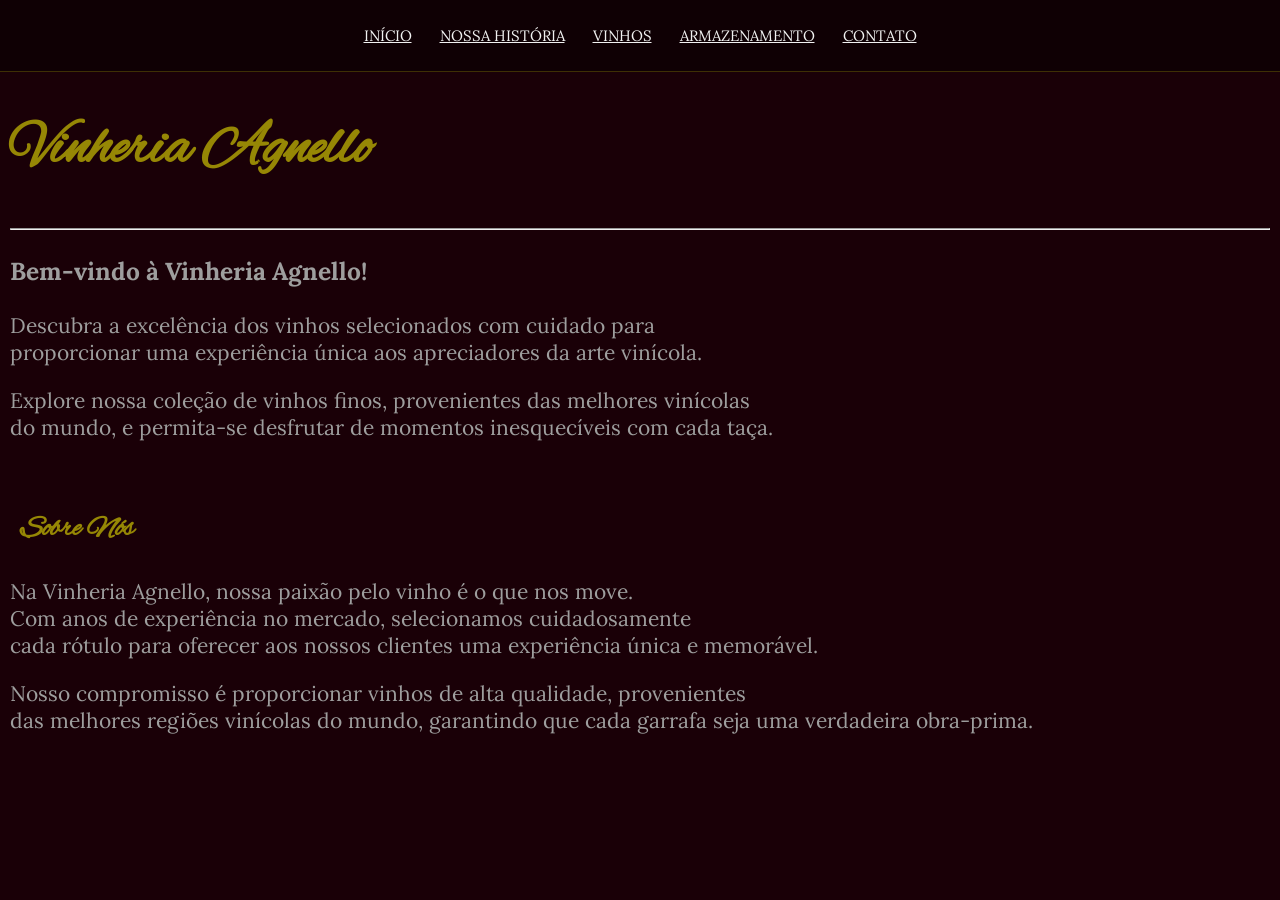
==== index.html @ 46aee145 "Adicionando comentários e meta tags" ====
<!DOCTYPE html>
<html lang="pt-br">
<head>
    <meta charset="UTF-8">
    <meta name="viewport" content="width=device-width, initial-scale=1.0">
    <meta name="keywords" content="Vinheria Agnello, vinhos, vinhos finos, vinhos nacionais, vinhos internacionais, vinhos selecionados">
    <meta name="description" content="Conheça a Vinheria Agnello e descubra nossa seleção de vinhos finos, escolhidos com cuidado para proporcionar uma experiência única aos apreciadores de vinho.">
    <title>Vinheria Agnello</title>

    <link href="https://fonts.googleapis.com/css2?family=Bodoni+Moda:ital,opsz,wght@0,6..96,400..700;1,6..96,400..700&family=Lora:ital,wght@0,400;0,600;1,400&family=Alex+Brush&display=swap" rel="stylesheet">
    <link rel="stylesheet" href="src/css/style.css">
</head>
<body>

    <nav class="menu-principal">
        <a href="index.html">Início</a>
        <a href="src/pages/historia.html">Nossa História</a>
        <a href="src/pages/vinhos.html">Vinhos</a>
        <a href="src/pages/armazenamento.html">Armazenamento</a>
        <a href="src/pages/contato.html">Contato</a>
    </nav>

    <div id="corDoTitulo">
        <h1>Vinheria Agnello</h1>
        <hr>
    </div>

    <div class="textos">
        <h3>Bem-vindo à Vinheria Agnello!</h3>
        <p>Descubra a excelência dos vinhos selecionados com cuidado para <br> proporcionar uma experiência única aos apreciadores da arte vinícola.</p>
        <p>Explore nossa coleção de vinhos finos, provenientes das melhores vinícolas <br> do mundo, e permita-se desfrutar de momentos inesquecíveis com cada taça.</p>
    </div>

    <br>

    <div class="textos">
        <h3 id="corDoTitulo">Sobre Nós</h3>
        <p>Na Vinheria Agnello, nossa paixão pelo vinho é o que nos move. <br> Com anos de experiência no mercado, selecionamos cuidadosamente <br> cada rótulo para oferecer aos nossos clientes uma experiência única e memorável.</p>
        <p>Nosso compromisso é proporcionar vinhos de alta qualidade, provenientes <br> das melhores regiões vinícolas do mundo, garantindo que cada garrafa seja uma verdadeira obra-prima.</p>
    </div>

</body>
</html>
---- src/css/style.css ----
body {
    margin: 0;
    background-color: rgb(26, 0, 7);
}

.menu-principal {
    display: flex;
    justify-content: center;
    align-items: center;
    gap: 28px;
    flex-wrap: wrap;
    padding: 26px 0;
    background-color: rgb(15, 0, 4);
    border-bottom: 1px solid rgba(150, 135, 5, 0.35);
}

.menu-principal a {
    color: #f1f1f1;
    font-family: "Lora", Georgia, serif;
    font-size: 15px;
    text-transform: uppercase;
}

.menu-principal a:hover {
    color: #968705;
}

#corDoTitulo,
.textos {
    margin-inline: 10px;
}

#corDoTitulo {
    font-family: "Alex Brush", cursive;
    font-size: 30px;
    color: #968705;
}

.textos {
    font-family: "Lora", Georgia, serif;
    font-size: 21px;
    color: #9e9e9e;
}
 
table {
    font-family: "Times New Roman", Times, serif;
    width: 80%;
    border-collapse: collapse;
    border: 4px solid rgb(65, 50, 40);
    margin: 20px 20px;
    background-color: rgb(141, 141, 140);
}

th,
td {
    padding: 12px 16px;
    color: rgb(0, 0, 0);
}
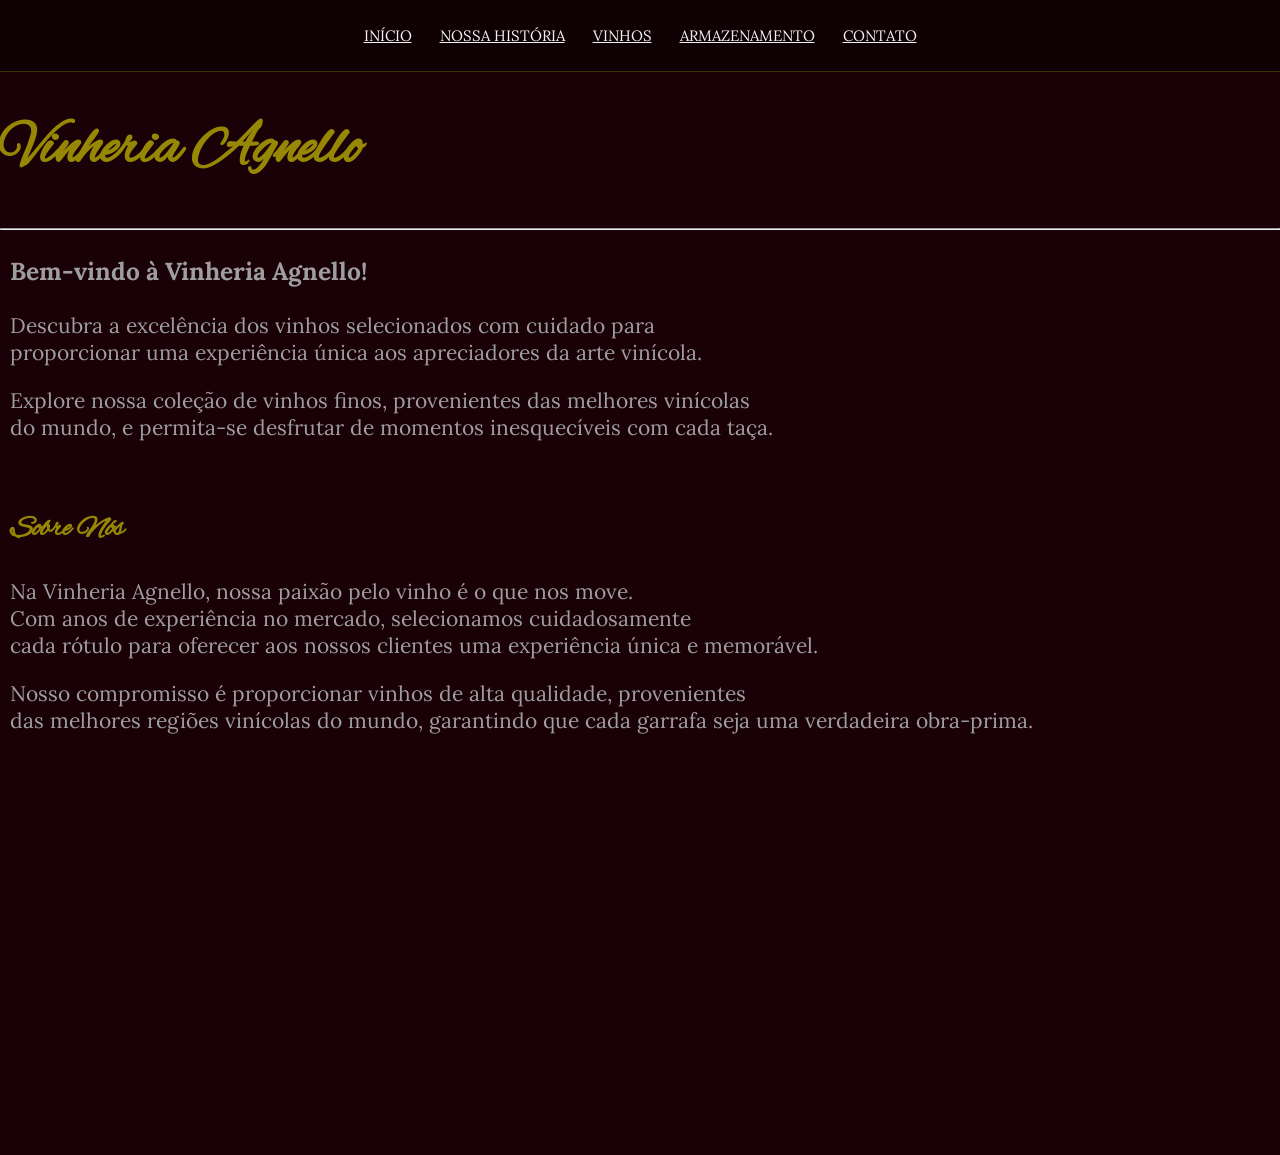
==== commit dfa6a03f: "Inserindo video e fazendo a página de armazenamento com lista" ====
--- a/index.html
+++ b/index.html
@@ -25,6 +25,7 @@
         <hr>
     </div>
 
+   
     <div class="textos">
         <h3>Bem-vindo à Vinheria Agnello!</h3>
         <p>Descubra a excelência dos vinhos selecionados com cuidado para <br> proporcionar uma experiência única aos apreciadores da arte vinícola.</p>
@@ -39,5 +40,9 @@
         <p>Nosso compromisso é proporcionar vinhos de alta qualidade, provenientes <br> das melhores regiões vinícolas do mundo, garantindo que cada garrafa seja uma verdadeira obra-prima.</p>
     </div>
 
+    <div class="video-vinho">
+    <iframe width="600" height="400" src="https://www.youtube.com/embed/hKqUS9Zvnjg?si=gXLAlbB_6RN9wUEv" title="YouTube video player" frameborder="0" allow="accelerometer; autoplay; clipboard-write; encrypted-media; gyroscope; picture-in-picture; web-share" referrerpolicy="strict-origin-when-cross-origin" allowfullscreen></iframe>
+    </div>
+
 </body>
 </html>
--- a/src/css/style.css
+++ b/src/css/style.css
@@ -25,7 +25,7 @@
     color: #968705;
 }
 
-#corDoTitulo,
+
 .textos {
     margin-inline: 10px;
 }
@@ -56,3 +56,9 @@
     padding: 12px 16px;
     color: rgb(0, 0, 0);
 }
+
+
+.video-vinho {
+    display: flex;
+    justify-content: center;
+}
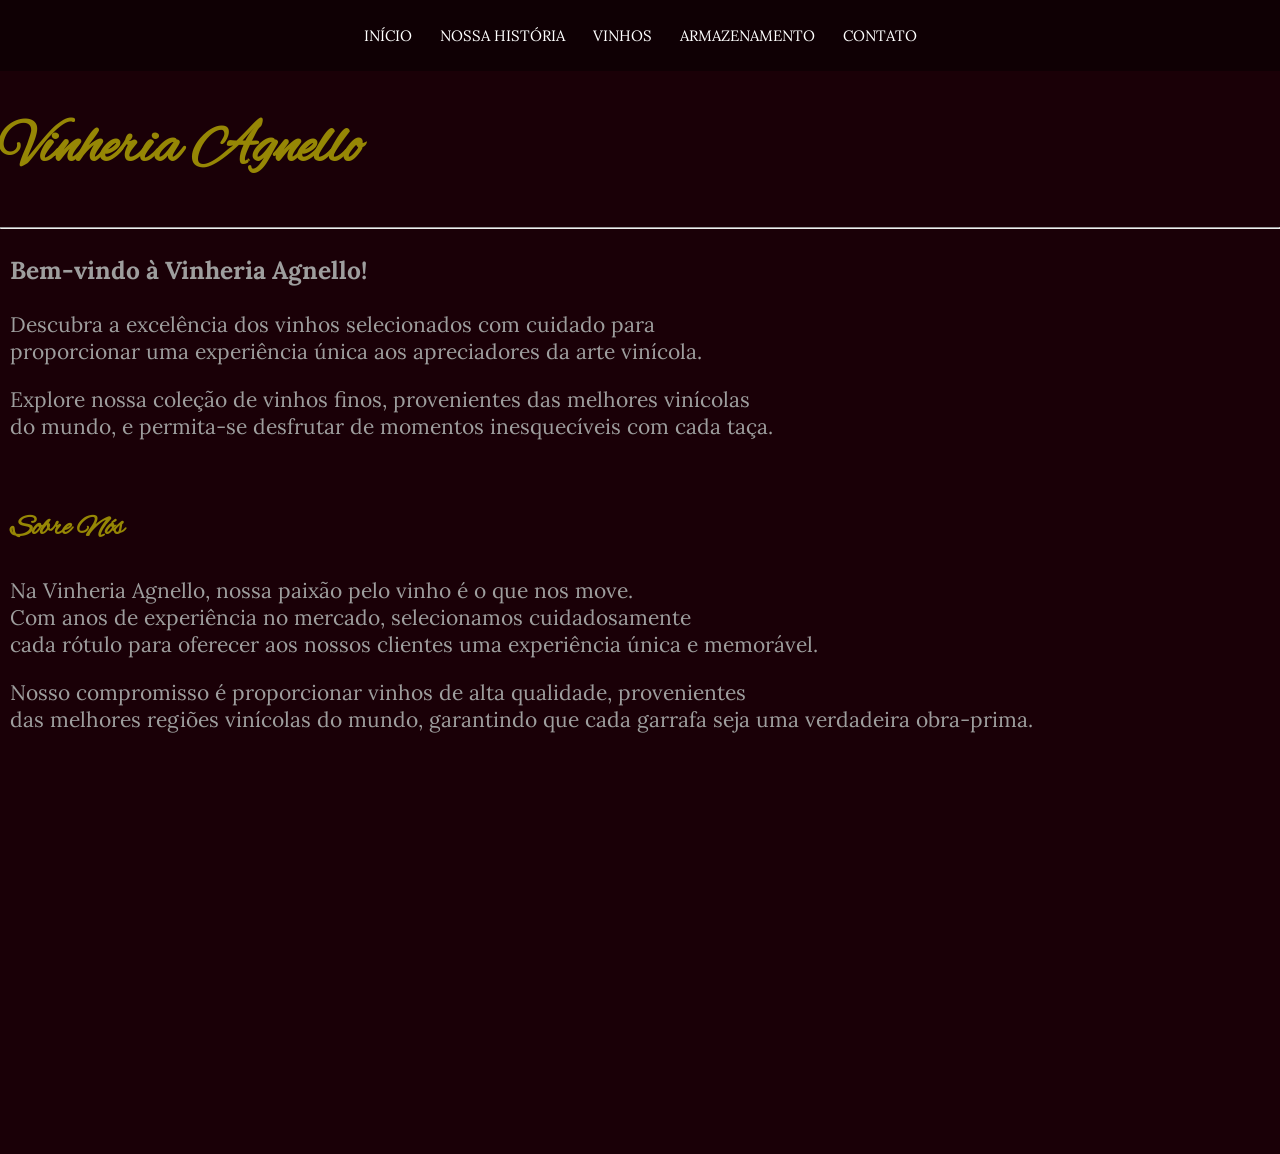
==== commit 3123e07f: "Alterando CSS, padronizando o codigo, add imgs, alterando o contato" ====
--- a/index.html
+++ b/index.html
@@ -12,7 +12,7 @@
 </head>
 <body>
 
-    <nav class="menu-principal">
+    <nav class="barraTopo" class="corBarra a">
         <a href="index.html">Início</a>
         <a href="src/pages/historia.html">Nossa História</a>
         <a href="src/pages/vinhos.html">Vinhos</a>
--- a/src/css/style.css
+++ b/src/css/style.css
@@ -3,7 +3,16 @@
     background-color: rgb(26, 0, 7);
 }
 
-.menu-principal {
+.barraTopo a {
+    color: white;
+    text-decoration: none;
+    
+}
+
+.barraTopo a:hover {
+    color: #c9a227;
+}
+.barraTopo {
     display: flex;
     justify-content: center;
     align-items: center;
@@ -11,23 +20,9 @@
     flex-wrap: wrap;
     padding: 26px 0;
     background-color: rgb(15, 0, 4);
-    border-bottom: 1px solid rgba(150, 135, 5, 0.35);
-}
-
-.menu-principal a {
-    color: #f1f1f1;
     font-family: "Lora", Georgia, serif;
     font-size: 15px;
     text-transform: uppercase;
-}
-
-.menu-principal a:hover {
-    color: #968705;
-}
-
-
-.textos {
-    margin-inline: 10px;
 }
 
 #corDoTitulo {
@@ -40,6 +35,7 @@
     font-family: "Lora", Georgia, serif;
     font-size: 21px;
     color: #9e9e9e;
+    margin-inline: 10px;
 }
  
 table {
@@ -61,4 +57,84 @@
 .video-vinho {
     display: flex;
     justify-content: center;
-}+}
+
+.formulario-contato {
+    width: 90%;
+    max-width: 600px;
+    margin: 30px auto;
+    padding: 30px;
+    background-color: rgba(0, 0, 0, 0.45);
+    border-radius: 15px;
+    box-shadow: 0 8px 25px rgba(0, 0, 0, 0.4);
+}
+
+
+.formulario-contato h2 {
+    color: white;
+    text-align: center;
+    margin-bottom: 25px;
+    font-size: 28px;
+}
+
+
+.formulario-contato label {
+    display: block;
+    color: white;
+    font-weight: bold;
+    margin-bottom: 7px;
+    margin-top: 15px;
+}
+
+
+.formulario-contato input {
+    width: 100%;
+    padding: 12px;
+    box-sizing: border-box;
+    border: none;
+    border-radius: 8px;
+    background-color: white;
+    font-size: 16px;
+    outline: none;
+    transition: 0.3s;
+}
+
+
+.formulario-contato input:focus,
+.formulario-contato textarea:focus {
+    box-shadow: 0 0 0 3px #968705;
+}
+
+
+.formulario-contato textarea {
+    width: 100%;
+    box-sizing: border-box;
+    padding: 12px;
+    border: none;
+    border-radius: 8px;
+    font-size: 16px;
+    resize: vertical;
+    outline: none;
+    font-family: Arial, sans-serif;
+}
+
+
+.formulario-contato .contato {
+    display: block;
+    width: 100%;
+    margin-top: 20px;
+    padding: 13px;
+    border: none;
+    border-radius: 8px;
+    background-color: #818181;
+    color: white;
+    font-size: 17px;
+    font-weight: bold;
+    cursor: pointer;
+    transition: 0.3s;
+}
+
+.formulario-contato .contato:hover {
+    background-color: #968705;
+    transform: translateY(-2px);
+}
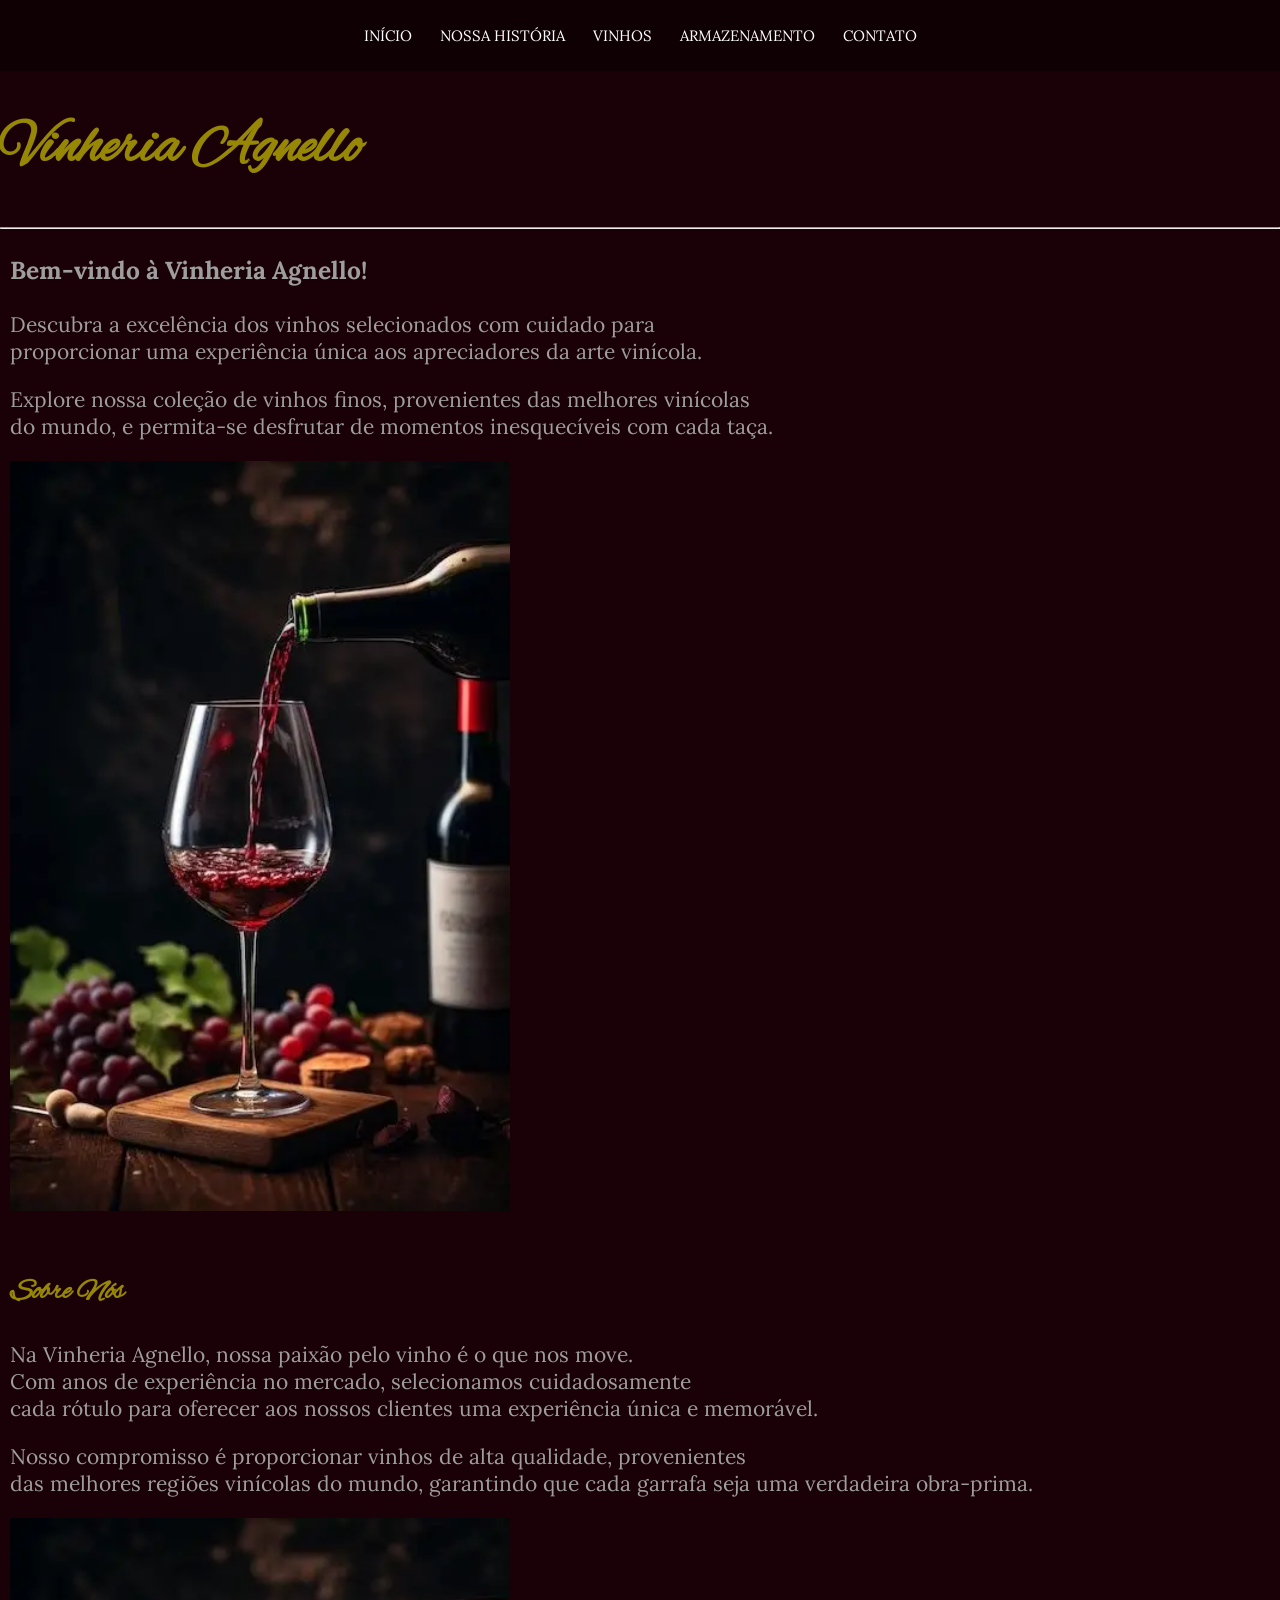
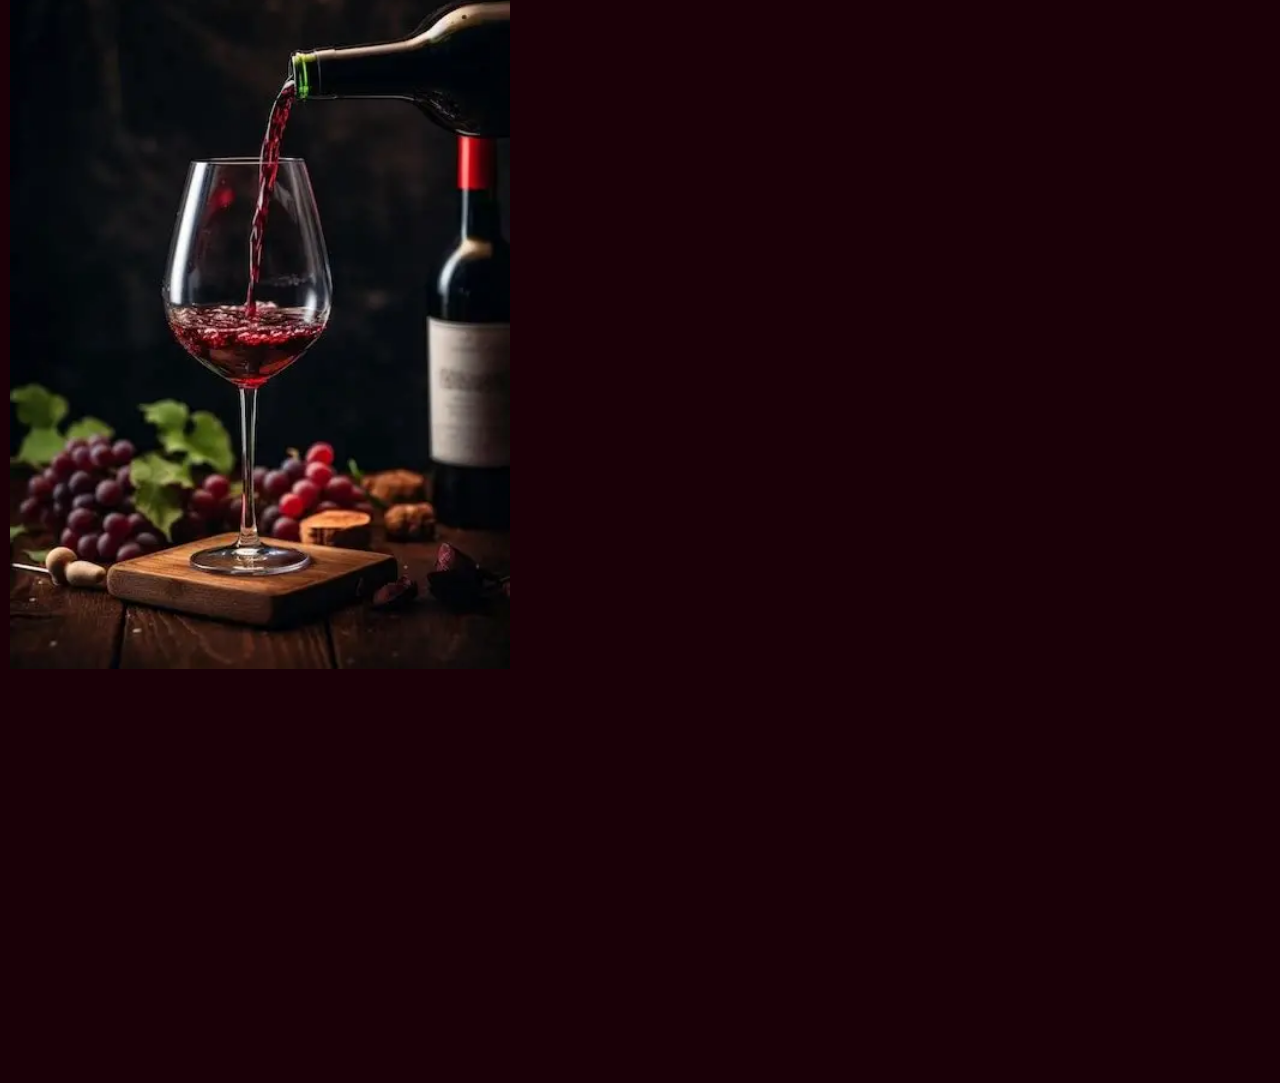
==== commit 3b64f89e: "Colocando imagem no index eadd css da imagem" ====
--- a/index.html
+++ b/index.html
@@ -31,16 +31,40 @@
         <p>Descubra a excelência dos vinhos selecionados com cuidado para <br> proporcionar uma experiência única aos apreciadores da arte vinícola.</p>
         <p>Explore nossa coleção de vinhos finos, provenientes das melhores vinícolas <br> do mundo, e permita-se desfrutar de momentos inesquecíveis com cada taça.</p>
     </div>
+    <div class="imagemIndex">
+    <img src="src/assets/imgs/vinho1.png" alt="Seleção de vinhos da Vinheria Agnello" width="500">
+    </div>
+    <br>
 
-    <br>
+  <div class="sobre-container">
 
     <div class="textos">
         <h3 id="corDoTitulo">Sobre Nós</h3>
-        <p>Na Vinheria Agnello, nossa paixão pelo vinho é o que nos move. <br> Com anos de experiência no mercado, selecionamos cuidadosamente <br> cada rótulo para oferecer aos nossos clientes uma experiência única e memorável.</p>
-        <p>Nosso compromisso é proporcionar vinhos de alta qualidade, provenientes <br> das melhores regiões vinícolas do mundo, garantindo que cada garrafa seja uma verdadeira obra-prima.</p>
+
+        <p>
+            Na Vinheria Agnello, nossa paixão pelo vinho é o que nos move.
+            <br>
+            Com anos de experiência no mercado, selecionamos cuidadosamente
+            <br>
+            cada rótulo para oferecer aos nossos clientes uma experiência única e memorável.
+        </p>
+
+        <p>
+            Nosso compromisso é proporcionar vinhos de alta qualidade, provenientes
+            <br>
+            das melhores regiões vinícolas do mundo, garantindo que cada garrafa seja uma verdadeira obra-prima.
+        </p>
     </div>
 
-    <div class="video-vinho">
+    <div class="imagemIndex">
+        <img src="src/assets/imgs/vinho1.png" 
+             alt="Seleção de vinhos da Vinheria Agnello" 
+             width="500">
+    </div>
+
+</div>
+
+<div class="video-vinho">
     <iframe width="600" height="400" src="https://www.youtube.com/embed/hKqUS9Zvnjg?si=gXLAlbB_6RN9wUEv" title="YouTube video player" frameborder="0" allow="accelerometer; autoplay; clipboard-write; encrypted-media; gyroscope; picture-in-picture; web-share" referrerpolicy="strict-origin-when-cross-origin" allowfullscreen></iframe>
     </div>
 
--- a/src/css/style.css
+++ b/src/css/style.css
@@ -138,3 +138,10 @@
     background-color: #968705;
     transform: translateY(-2px);
 }
+
+.imagemIndex {
+    margin: 10px;
+    
+    
+}
+
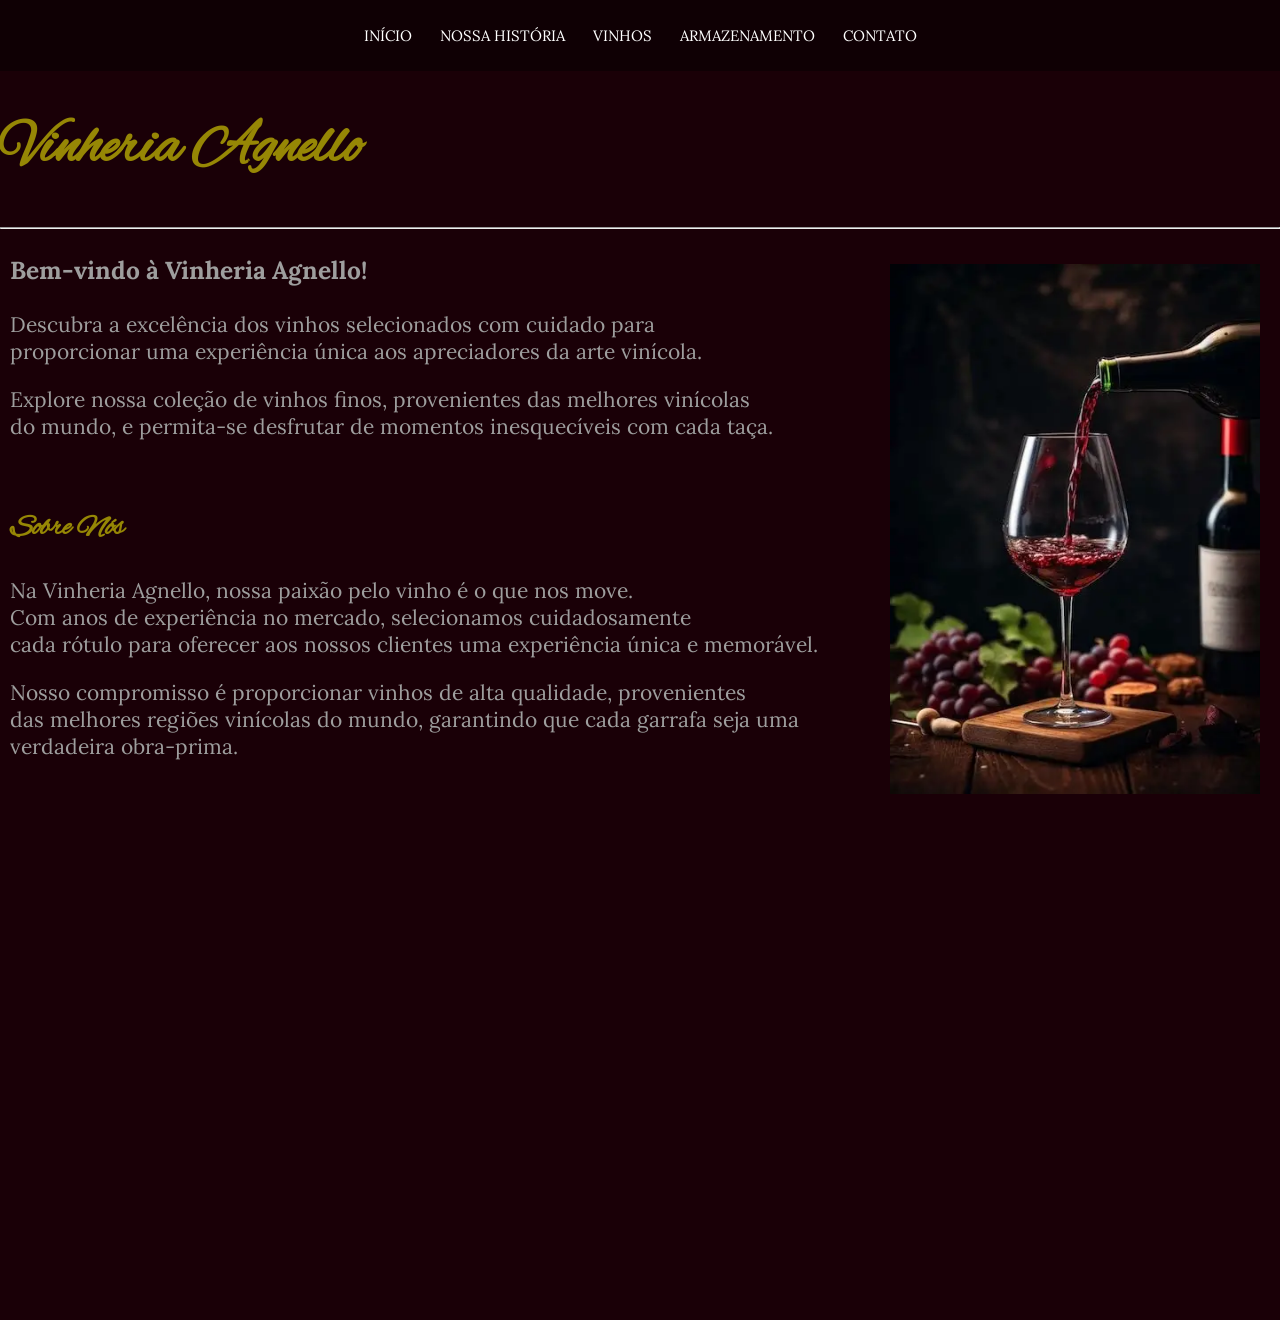
==== commit b4c6be2e: "Alterando o css" ====
--- a/index.html
+++ b/index.html
@@ -25,15 +25,16 @@
         <hr>
     </div>
 
-   
+    <div class="imagemIndex">
+    <img src="src/assets/imgs/vinho1.png" alt="Seleção de vinhos da Vinheria Agnello" width="370" height="530">
+    </div> 
+    
     <div class="textos">
         <h3>Bem-vindo à Vinheria Agnello!</h3>
         <p>Descubra a excelência dos vinhos selecionados com cuidado para <br> proporcionar uma experiência única aos apreciadores da arte vinícola.</p>
         <p>Explore nossa coleção de vinhos finos, provenientes das melhores vinícolas <br> do mundo, e permita-se desfrutar de momentos inesquecíveis com cada taça.</p>
     </div>
-    <div class="imagemIndex">
-    <img src="src/assets/imgs/vinho1.png" alt="Seleção de vinhos da Vinheria Agnello" width="500">
-    </div>
+    
     <br>
 
   <div class="sobre-container">
@@ -56,16 +57,13 @@
         </p>
     </div>
 
-    <div class="imagemIndex">
-        <img src="src/assets/imgs/vinho1.png" 
-             alt="Seleção de vinhos da Vinheria Agnello" 
-             width="500">
-    </div>
+   
 
 </div>
 
 <div class="video-vinho">
-    <iframe width="600" height="400" src="https://www.youtube.com/embed/hKqUS9Zvnjg?si=gXLAlbB_6RN9wUEv" title="YouTube video player" frameborder="0" allow="accelerometer; autoplay; clipboard-write; encrypted-media; gyroscope; picture-in-picture; web-share" referrerpolicy="strict-origin-when-cross-origin" allowfullscreen></iframe>
+    <iframe width="640" height="440" src="https://www.youtube.com/embed/hKqUS9Zvnjg?si=gXLAlbB_6RN9wUEv" title="YouTube video player" frameborder="0" allow="accelerometer; autoplay; clipboard-write; encrypted-media; gyroscope; picture-in-picture; web-share" referrerpolicy="strict-origin-when-cross-origin" allowfullscreen></iframe>
+    </div>
     </div>
 
 </body>
--- a/src/css/style.css
+++ b/src/css/style.css
@@ -55,6 +55,8 @@
 
 
 .video-vinho {
+    margin-top: 90px;
+    margin-bottom: 30px;
     display: flex;
     justify-content: center;
 }
@@ -140,8 +142,10 @@
 }
 
 .imagemIndex {
-    margin: 10px;
-    
-    
+    float: right;
+    margin: 20px;
 }
 
+.quebra-texto p {
+    width: 800px;
+}
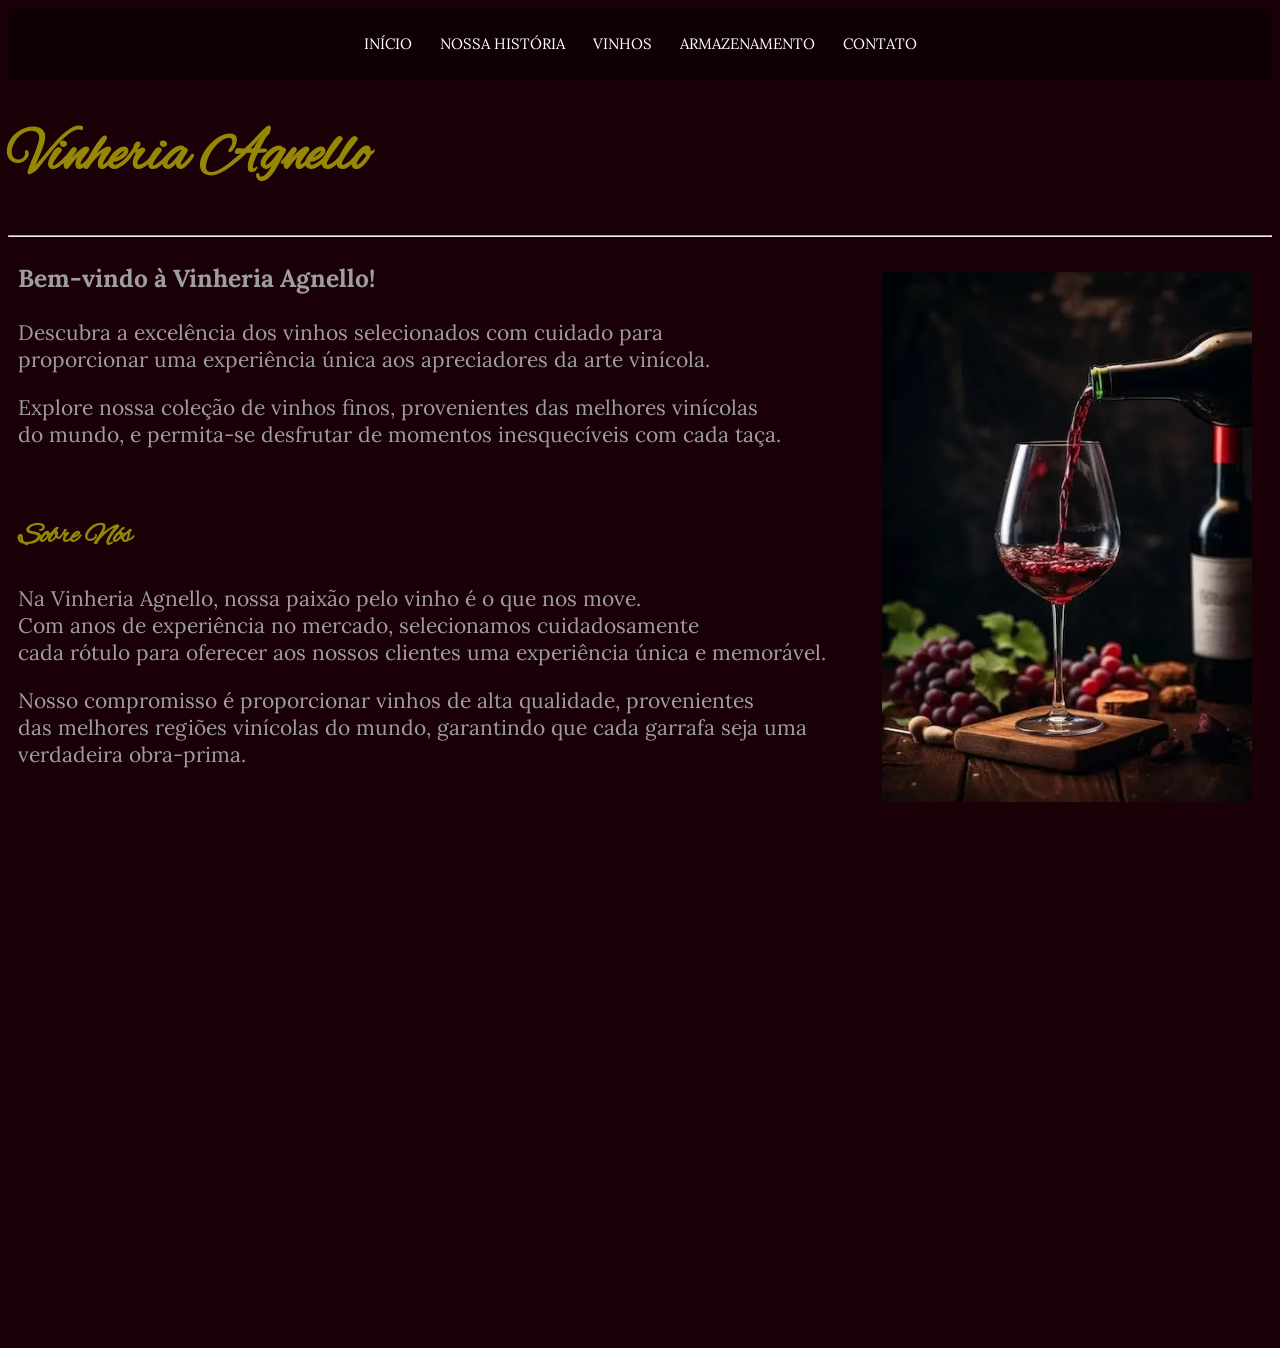
==== commit 5a54ee65: "feat: integra arquivo de efeitos.css em todas as páginas" ====
--- a/index.html
+++ b/index.html
@@ -9,6 +9,8 @@
 
     <link href="https://fonts.googleapis.com/css2?family=Bodoni+Moda:ital,opsz,wght@0,6..96,400..700;1,6..96,400..700&family=Lora:ital,wght@0,400;0,600;1,400&family=Alex+Brush&display=swap" rel="stylesheet">
     <link rel="stylesheet" href="src/css/style.css">
+    <link rel="stylesheet" href="src/css/efeitos.css">
+
 </head>
 <body>
 
--- a/src/css/style.css
+++ b/src/css/style.css
@@ -1,5 +1,5 @@
 body {
-    margin: 0;
+    margin: 10;
     background-color: rgb(26, 0, 7);
 }
 
@@ -55,7 +55,7 @@
 
 
 .video-vinho {
-    margin-top: 90px;
+    margin-top: 110px;
     margin-bottom: 30px;
     display: flex;
     justify-content: center;
@@ -146,6 +146,17 @@
     margin: 20px;
 }
 
+.imagemArmazenamento {
+    justify-content: center;
+    display: flex;
+    margin: 50px;
+}
+
+.gif{
+    display: flex;
+    justify-content: center;
+   
+}
 .quebra-texto p {
     width: 800px;
 }
--- a/src/css/efeitos.css
+++ b/src/css/efeitos.css
@@ -0,0 +1,60 @@
+p#pfirst-letter::first-letter {
+    font-size: 199%;
+    font-weight: bold;
+    float: left;
+    margin-right: 12px;
+}
+
+::selection {
+    background-color: #948818;
+    color: white;
+}
+
+
+.barraTopo a {
+    display: inline-block;
+    transition: transform 0.3s ease, color 0.3s ease;
+}
+
+.barraTopo a:hover {
+    transform: scale(1.1);
+}
+
+.textos img,
+.imagemIndex img,
+.imagemArmazenamento img {
+    transition: transform 0.3s ease;
+}
+
+.textos img:hover,
+.imagemIndex img:hover,
+.imagemArmazenamento img:hover {
+    transform: scale(1.05);
+}
+
+.textos h2,
+#corDoTitulo h3 {
+    transition: transform 0.3s ease;
+}
+
+.textos h2:hover,
+#corDoTitulo h3:hover {
+    transform: translateX(10px);
+}
+
+#corDoTitulo h1 {
+    transition: transform 0.3s ease;
+}
+
+#corDoTitulo h1:hover {
+    transform: rotate(-2deg);
+}
+
+
+.textos p {
+    transition: transform 0.3s ease;
+}
+
+.textos p:hover {
+    transform: translateX(5px);
+}
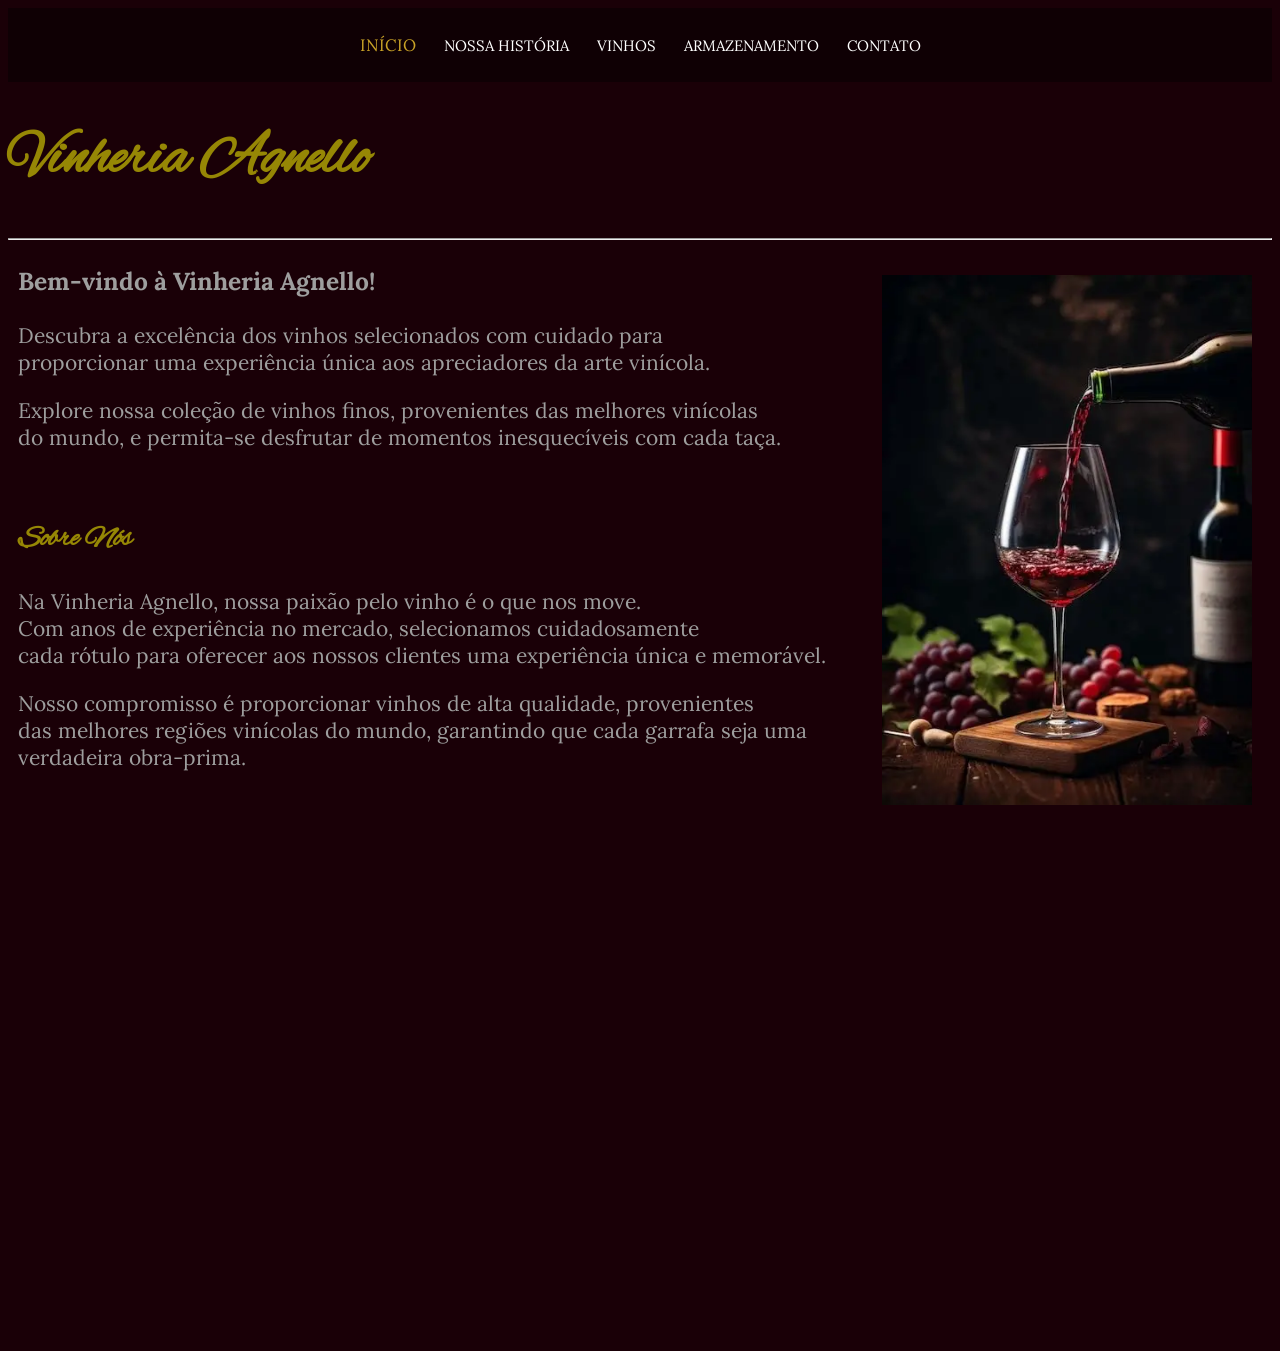
==== commit 58f663ec: "feat: destaca pagina atual no menu de navegacao" ====
--- a/index.html
+++ b/index.html
@@ -15,7 +15,7 @@
 <body>
 
     <nav class="barraTopo" class="corBarra a">
-        <a href="index.html">Início</a>
+        <a href="index.html" class="pagina-atual">Início</a>
         <a href="src/pages/historia.html">Nossa História</a>
         <a href="src/pages/vinhos.html">Vinhos</a>
         <a href="src/pages/armazenamento.html">Armazenamento</a>
--- a/src/css/efeitos.css
+++ b/src/css/efeitos.css
@@ -57,4 +57,9 @@
 
 .textos p:hover {
     transform: translateX(5px);
+}
+
+.barraTopo a.pagina-atual {
+    color: #c9a227;
+    font-size: 16.5px;
 }
